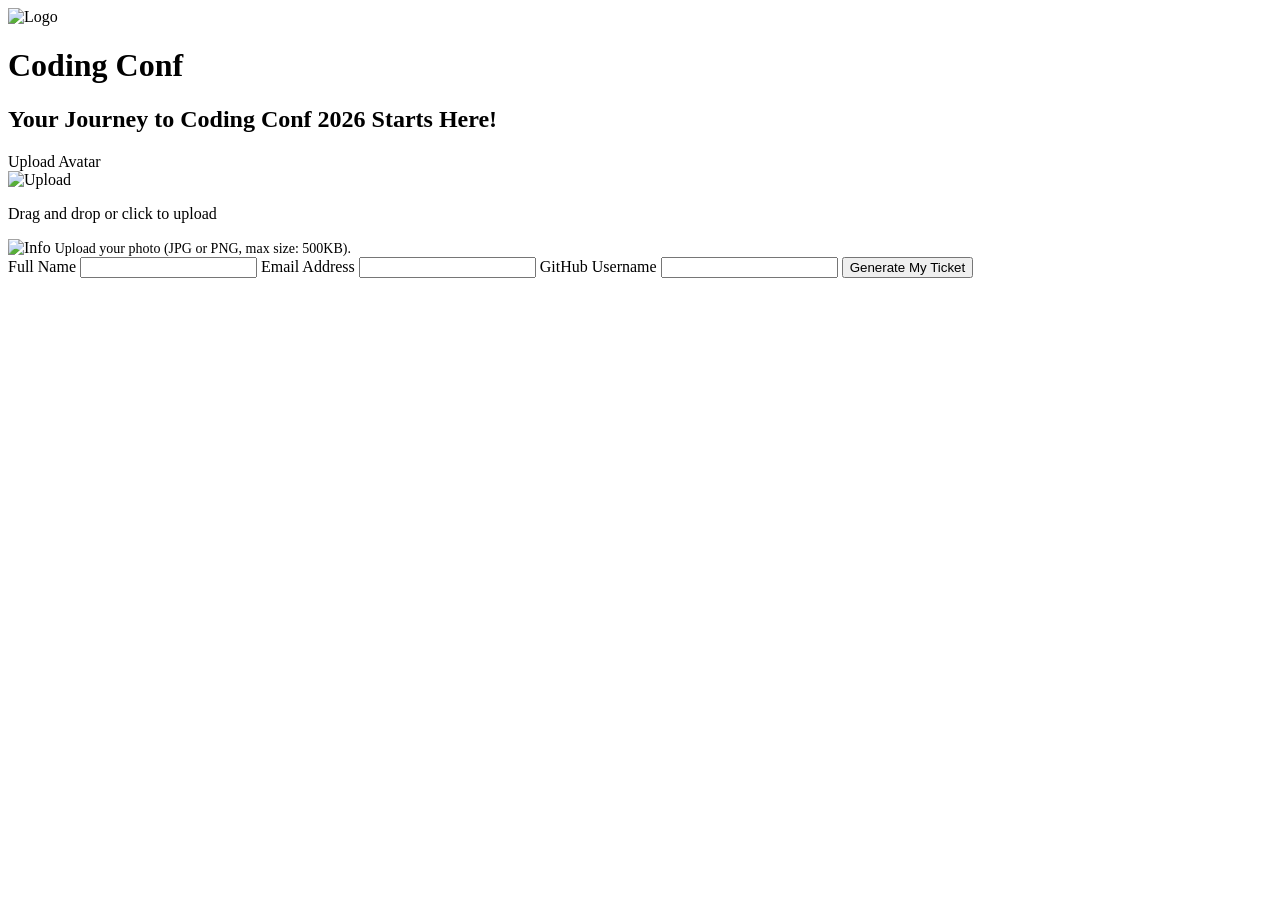
==== login.html @ 7d3d498d "Add files via upload" ====
<!DOCTYPE html>
<html lang="en">
<head>
    <meta charset="UTF-8">
    <link rel="stylesheet" href="style.css">
    <title>Coding Conf Registration</title>
    <style>
        .error-message {
            color: #ff6b6b;
            margin-top: 5px;
            display: none;
        }

        .error-message,
        .file-info small {
            font-size: 14px;
        }
    </style>
</head>
<body>
    <main>
        <div class="logo-container">
            <img src="https://uploads.onecompiler.io/454dn93ez/457chmas4/logo-mark.svg" alt="Logo">
            <h1>Coding Conf</h1>
        </div>
        <h2>Your Journey to Coding Conf 2026 Starts Here!</h2>
        <form id="registrationForm">
            <label>Upload Avatar</label>
            <div class="file-drop-zone" onclick="document.getElementById('avatar').click()">
                <img src="https://uploads.onecompiler.io/454dn93ez/457chmas4/icon-upload.svg" alt="Upload">
                <p>Drag and drop or click to upload</p>
                <input type="file" id="avatar" hidden required>
                <div id="fileError" class="error-message">File size too large. Please upload a file under 500KB.</div>
            </div>
            <div class="file-info">
                <img src="https://uploads.onecompiler.io/454dn93ez/457chmas4/icon-info.svg" alt="Info">
                <small>Upload your photo (JPG or PNG, max size: 500KB).</small>
            </div>
            
            <label>Full Name</label>
            <input type="text" id="fullName" required>

            <label>Email Address</label>
            <input type="email" id="email" required>
            <div id="emailError" class="error-message">Please enter a valid email address.</div>

            <label>GitHub Username</label>
            <input type="text" id="github" required>

            <button type="submit">Generate My Ticket</button>
        </form>
    </main>
    <script src="validation.js"></script>
</body>
</html>
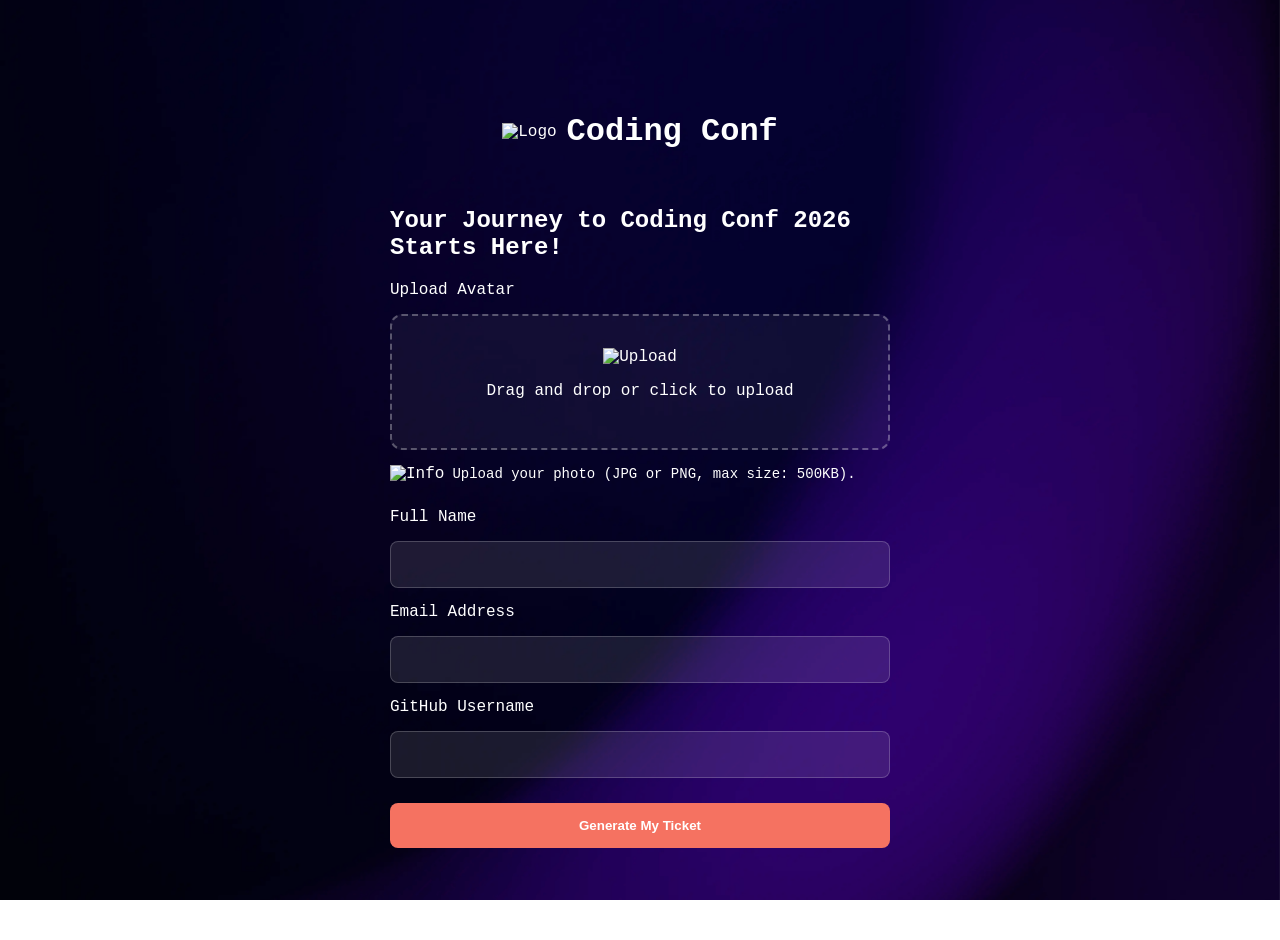
==== commit 24da1615: "Update stylesheet and script paths in login.html" ====
--- a/login.html
+++ b/login.html
@@ -2,7 +2,7 @@
 <html lang="en">
 <head>
     <meta charset="UTF-8">
-    <link rel="stylesheet" href="style.css">
+    <link rel="stylesheet" href="css/style.css">
     <title>Coding Conf Registration</title>
     <style>
         .error-message {
@@ -50,6 +50,6 @@
             <button type="submit">Generate My Ticket</button>
         </form>
     </main>
-    <script src="validation.js"></script>
+    <script src="js/validation.js"></script>
 </body>
-</html>+</html>
--- a/css/style.css
+++ b/css/style.css
@@ -0,0 +1,201 @@
+@import url('https://fonts.googleapis.com/css2?family=Inconsolata:wght@400;500;700;800&display=swap');
+
+:root {
+    --neutral-0: hsl(0, 0%, 100%);
+    --orange-500: hsl(7, 88%, 67%);
+    --error-red: #ff6b6b;
+    --font-main: 'Inconsolata', monospace;
+}
+
+body {
+    font-family: var(--font-main);
+    background-image: url('../assets/background-desktop.png');
+    background-size: cover;
+    background-position: center;
+    background-attachment: fixed;
+    color: var(--neutral-0);
+    margin: 0;
+    display: flex;
+    justify-content: center;
+    align-items: center;
+    min-height: 100vh;
+    padding: 20px;
+    position: relative;
+    overflow-x: hidden;
+}
+
+body::before {
+    content: "";
+    position: fixed;
+    bottom: 0;
+    left: 0;
+    width: 40vw;
+    max-width: 600px;
+    height: 40vh;
+    background-image: url('https://uploads.onecompiler.io/454dn93ez/457chmas4/pattern-squiggly-line-bottom-desktop.svg');
+    background-repeat: no-repeat;
+    background-position: bottom left;
+    background-size: contain;
+    pointer-events: none;
+    z-index: 0;
+}
+
+body::after {
+    content: "";
+    position: fixed;
+    top: 0;
+    right: 0;
+    width: 30vw;
+    max-width: 450px;
+    height: 30vh;
+    background-image: url('https://uploads.onecompiler.io/454dn93ez/457chmas4/pattern-squiggly-line-top.svg');
+    background-repeat: no-repeat;
+    background-position: top right;
+    background-size: contain;
+    pointer-events: none;
+    z-index: 0;
+}
+
+main {
+    width: 100%;
+    max-width: 500px;
+    display: flex;
+    flex-direction: column;
+    align-items: center;
+    position: relative;
+    z-index: 1;
+}
+
+.logo-container { display: flex; align-items: center; gap: 10px; margin-bottom: 1rem; }
+
+form { width: 100%; display: flex; flex-direction: column; gap: 15px; }
+
+.file-drop-zone,
+input {
+    transition: background 0.2s ease, border-color 0.2s ease, outline-color 0.2s ease;
+}
+
+.file-drop-zone {
+    border: 2px dashed rgba(255,255,255,0.3);
+    padding: 2rem;
+    text-align: center;
+    cursor: pointer;
+    border-radius: 12px;
+    background: rgba(255, 255, 255, 0.05);
+}
+
+input {
+    padding: 15px;
+    border-radius: 8px;
+    border: 1px solid rgba(255,255,255,0.2);
+    background: rgba(255,255,255,0.1);
+    color: white;
+    width: 100%;
+    box-sizing: border-box;
+}
+
+.file-drop-zone:hover {
+    background: rgba(255, 255, 255, 0.12);
+    border-color: rgba(255, 255, 255, 0.5);
+}
+
+input:hover {
+    background: rgba(255, 255, 255, 0.18);
+    border-color: rgba(255, 255, 255, 0.4);
+}
+
+.file-drop-zone:focus-visible,
+input:focus {
+    outline: 2px solid rgba(255, 255, 255, 0.5);
+    outline-offset: 3px;
+}
+
+.input-error,
+.input-error:hover {
+    border-color: var(--error-red);
+    background: rgba(255, 107, 107, 0.12);
+}
+
+.file-info { display: flex; align-items: center; gap: 8px; margin-bottom: 10px; }
+
+button { padding: 15px; background: var(--orange-500); border: none; color: white; font-weight: 800; cursor: pointer; border-radius: 8px; margin-top: 10px; }
+
+.ticket-card {
+    background: url('https://uploads.onecompiler.io/454dn93ez/457chmas4/pattern-ticket.svg') no-repeat center / 100% 100%;
+    aspect-ratio: 600 / 280;
+    width: 100%;
+    max-width: 500px;
+    margin-top: 2rem;
+    padding: 1.5rem 4rem 1.5rem 2rem;
+    box-sizing: border-box;
+    text-align: left;
+    display: flex;
+    flex-direction: column;
+    justify-content: center;
+    position: relative;
+}
+
+.user-info {
+    display: flex;
+    align-items: center;
+    gap: 15px;
+    margin-top: 20px;
+}
+
+.user-info img {
+    width: 60px;
+    height: 60px;
+    border-radius: 10px;
+    object-fit: cover;
+}
+
+.ticket-number {
+    color: var(--orange-500);
+    font-weight: 800;
+    position: absolute;
+    right: 1.25rem;
+    top: 50%;
+    transform: translateY(-50%) rotate(90deg);
+    transform-origin: center;
+}
+
+.file-drop-zone img.has-preview {
+    width: 80px;
+    height: 80px;
+    object-fit: cover;
+    border-radius: 10px;
+}
+
+.file-drop-zone .preview-actions {
+    display: flex;
+    justify-content: center;
+    gap: 10px;
+    margin-top: 10px;
+}
+
+.file-drop-zone .preview-actions button {
+    padding: 6px 12px;
+    margin-top: 0;
+    font-size: 0.85rem;
+    font-weight: 500;
+    background: rgba(255, 255, 255, 0.1);
+    border-radius: 6px;
+    text-decoration: underline;
+    font-family: var(--font-main);
+}
+
+.file-drop-zone .preview-actions button:hover {
+    background: rgba(255, 255, 255, 0.2);
+}
+
+@media (max-width: 600px) {
+    body::before, body::after {
+        width: 60vw;
+        height: 20vh;
+    }
+
+    .ticket-card {
+        aspect-ratio: auto;
+        min-height: 220px;
+    }
+}
